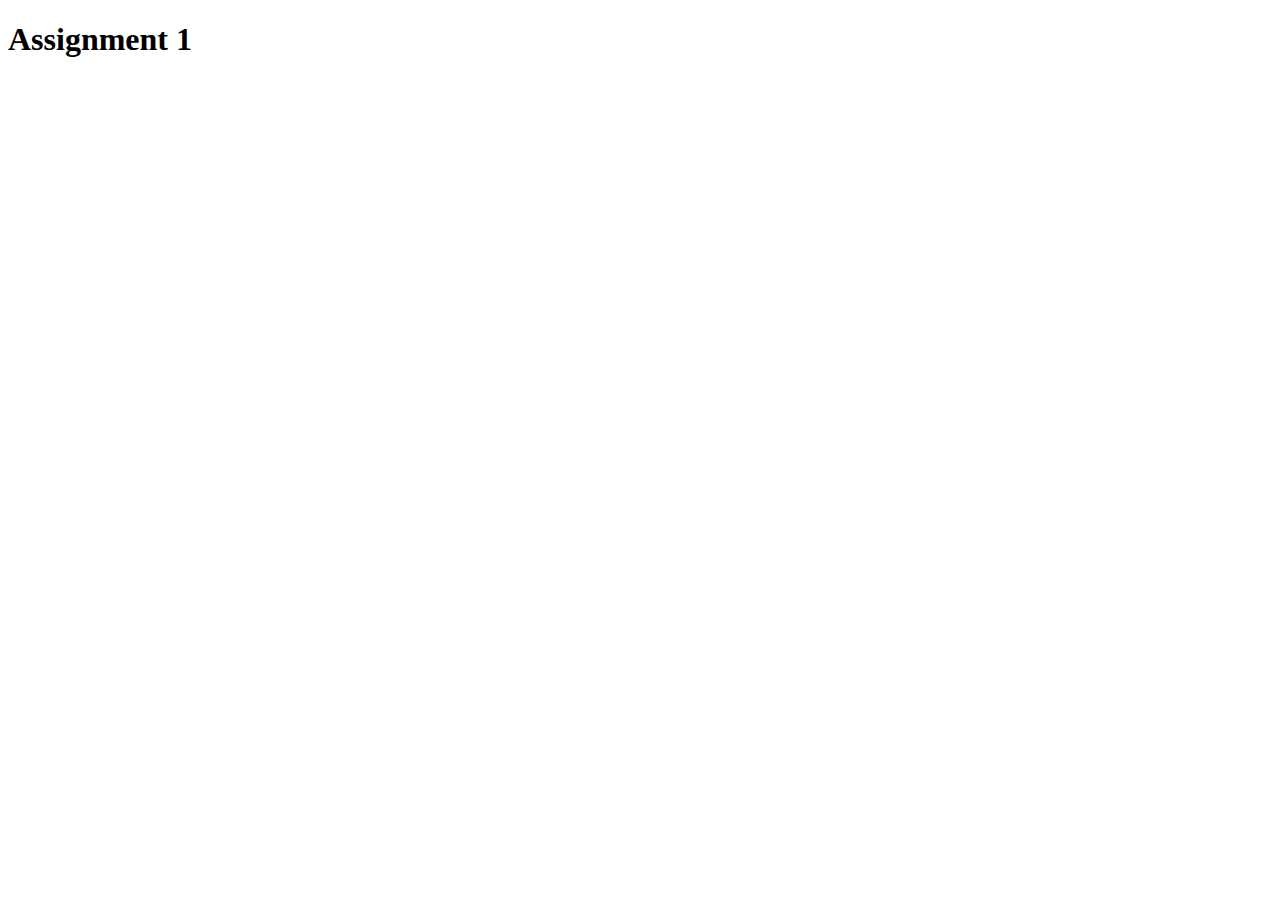
==== index.html @ 04f42774 "Create index.html" ====
<!DOCTYPE html>
<html lang="en">
<head>
    <meta charset="UTF-8">
    <meta name="viewport" content="width=device-width, initial-scale=1.0">
    <title>Assignment 1</title>
</head>
<body>
    <h1>Assignment 1</h1>
    
</body>
</html>
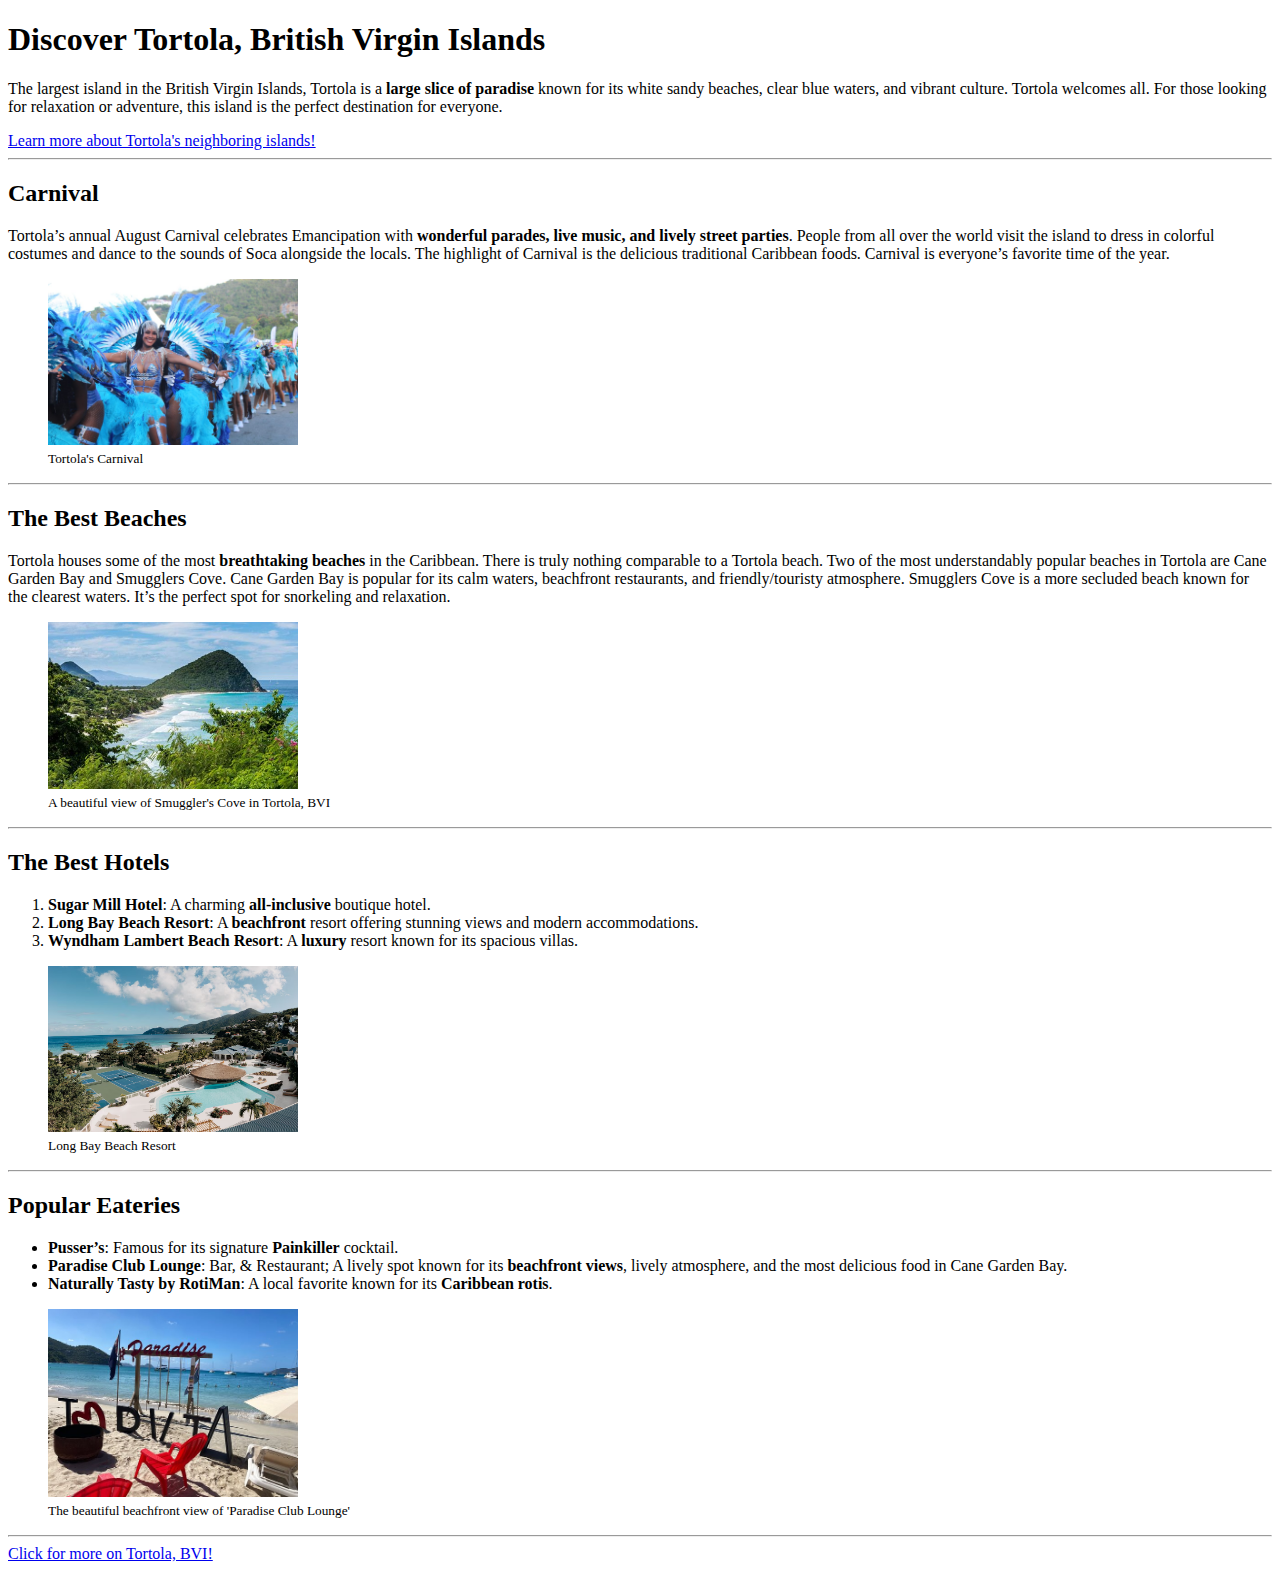
==== commit 1515ef1e: "Finished" ====
--- a/index.html
+++ b/index.html
@@ -3,10 +3,83 @@
 <head>
     <meta charset="UTF-8">
     <meta name="viewport" content="width=device-width, initial-scale=1.0">
-    <title>Assignment 1</title>
+    <title>Tortola, British Virgin Islands</title>
+    <meta name = "author" content = "Vanna Walker">
+    <meta name="description" content="Tortola, British Virgin Islands">
+    <meta name="keywords" content="Tortola, British Virgin Islands, Caribbean, travel, beaches, hotels, restaurants">
 </head>
+
 <body>
-    <h1>Assignment 1</h1>
+   <!-- This is the header  -->
+    <header>
+        <h1>Discover Tortola, British Virgin Islands</h1>
+        <p>The largest island in the British Virgin Islands, Tortola is a <b>large slice of paradise</b> known for its white sandy beaches, clear blue waters, and vibrant culture. Tortola welcomes all. For those looking for relaxation or adventure, this island is the perfect destination for everyone.</p>
+        <a href="https://bvi.gov.vg/content/our-islands-0">Learn more about Tortola's neighboring islands!</a>
+
+    </header>
+
+    <main>
+        <!-- This is the Carnival section  -->
+         <hr>
+         <section>
+            <h2>Carnival</h2>
+            <p>Tortola’s annual August Carnival celebrates Emancipation with <b>wonderful parades, live music, and lively street parties</b>. People from all over the world visit the island to dress in colorful costumes and dance to the sounds of Soca alongside the locals. The highlight of Carnival is the delicious traditional Caribbean foods. Carnival is everyone’s favorite time of the year.</p>
+            <figure>
+               <img src="images/3-Parade-2023-08-07-1024x683.jpg" alt="Tortola's Carnival" width="250">
+               <figcaption><small>Tortola's Carnival</small></figcaption>
+            </figure>
+         </section>
+         <hr>
+
+         <!-- This is the beaches section  -->
+         <section>
+            <h2>The Best Beaches</h2>
+            <p>Tortola houses some of the most <b>breathtaking beaches</b> in the Caribbean. There is truly nothing comparable to a Tortola beach. Two of the most understandably popular beaches in Tortola are Cane Garden Bay and Smugglers Cove. Cane Garden Bay is popular for its calm waters, beachfront restaurants, and friendly/touristy atmosphere. Smugglers Cove is a more secluded beach known for the clearest waters. It’s the perfect spot for snorkeling and relaxation.</p>
+            <figure>
+               <img src="images/Picture1.jpg" alt="Tortola" width="250">
+               <figcaption><small>A beautiful view of Smuggler's Cove in Tortola, BVI</small></figcaption>
+            </figure>
+         </section>
+
+         <hr>
+
+         <!-- This is the hotels section  -->
+         <section>
+            <h2>The Best Hotels</h2>
+            <ol>
+                <li><b>Sugar Mill Hotel</b>: A charming <b>all-inclusive</b> boutique hotel.</li>
+                <li><b>Long Bay Beach Resort</b>: A <b>beachfront</b> resort offering stunning views and modern accommodations.</li>
+                <li><b>Wyndham Lambert Beach Resort</b>: A <b>luxury</b> resort known for its spacious villas.</li>
+            </ol>
+            <figure>
+               <img src="images/2c1bd684.avif" alt="Long Bay Beach Resort" width="250">
+               <figcaption><small>Long Bay Beach Resort</small></figcaption>
+            </figure>
+         </section>
+
+         <hr>
+
+         <!-- This is the eateries section  -->
+         <section>
+            <h2>Popular Eateries</h2>
+            <ul>
+                <li><b>Pusser’s</b>: Famous for its signature <b>Painkiller</b> cocktail.</li>
+                <li><b>Paradise Club Lounge</b>: Bar, & Restaurant; A lively spot known for its <b>beachfront views</b>, lively atmosphere, and the most delicious food in Cane Garden Bay.</li>
+                <li><b>Naturally Tasty by RotiMan</b>: A local favorite known for its <b>Caribbean rotis</b>.</li>
+            </ul>
+            <figure>
+               <img src="images/views.jpg" alt="Paradise Club Lounge" width="250">
+               <figcaption><small>The beautiful beachfront view of 'Paradise Club Lounge'</small></figcaption>
+            </figure>
+         </section>
+
+        <hr>
+    </main>
+    
+   <!-- This is the footer  -->
+   <footer>
+      <a href="https://youtu.be/D7IwJAuPeZw?si=ULKLonIs-YhXrZK9">Click for more on Tortola, BVI!</a>
+   </footer>
     
 </body>
 </html>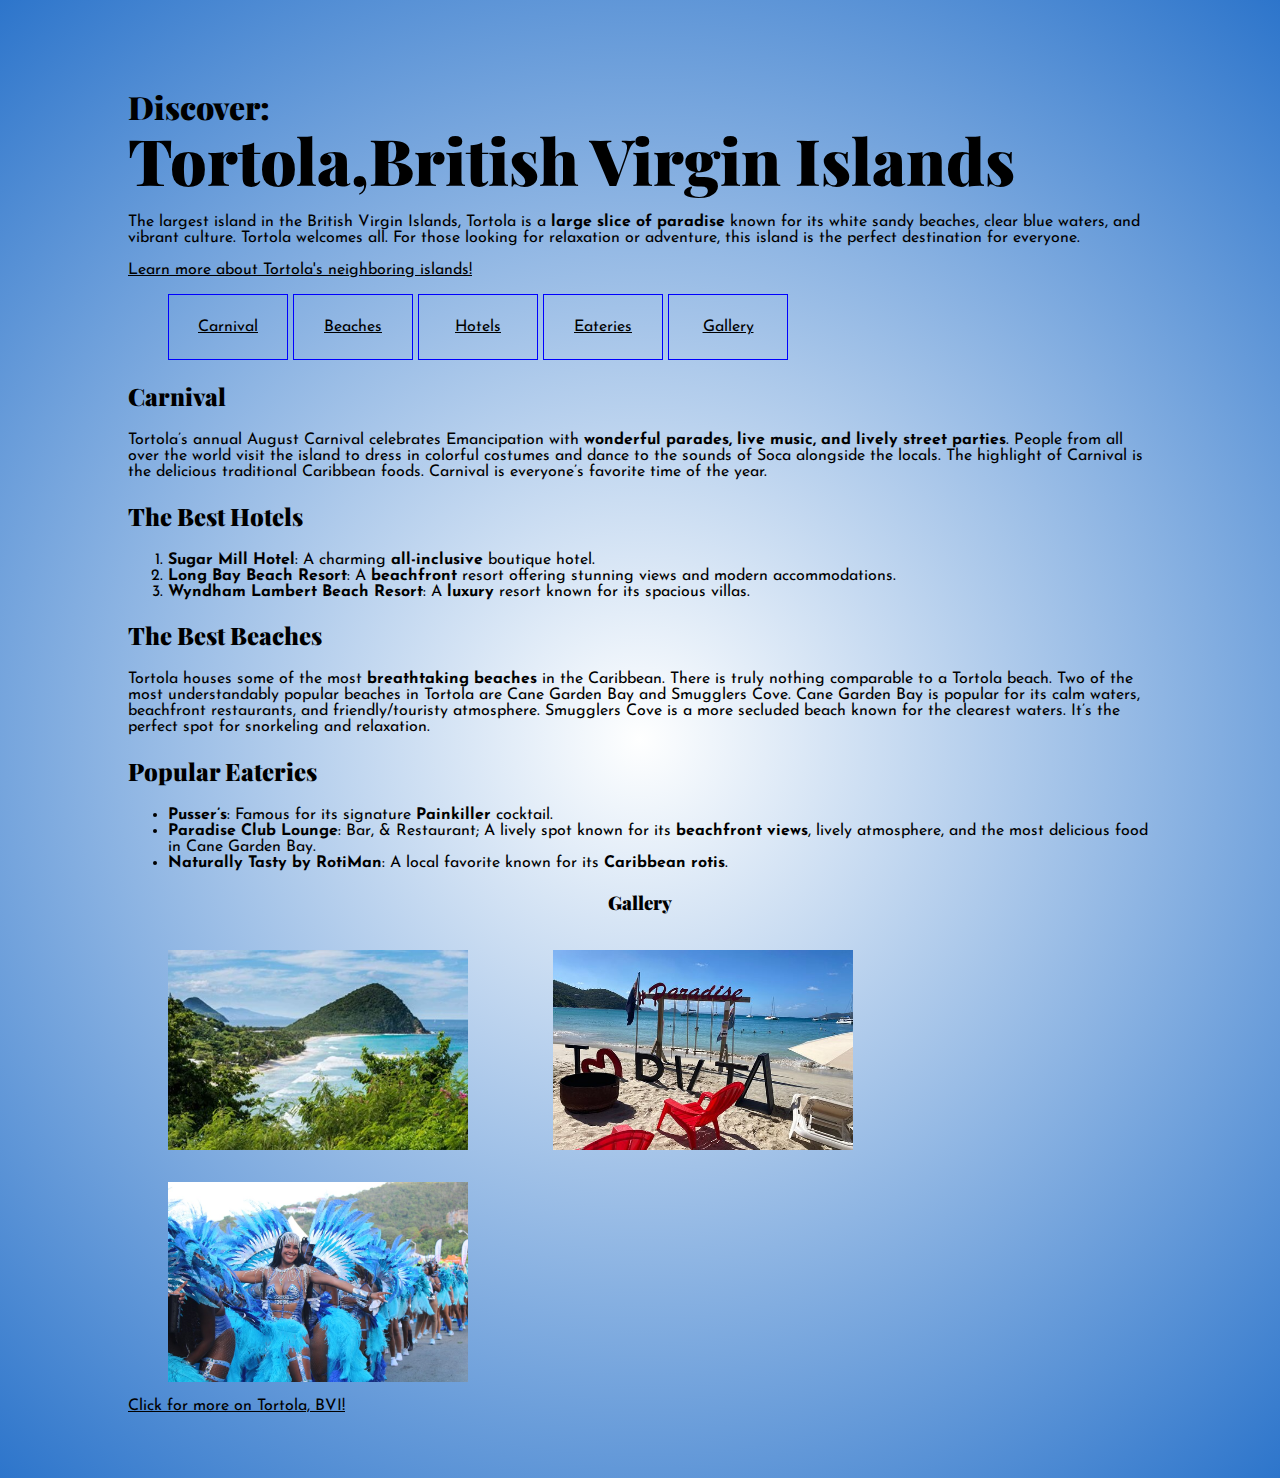
==== commit 2d01e0b5: "finished2" ====
--- a/index.html
+++ b/index.html
@@ -7,79 +7,98 @@
     <meta name = "author" content = "Vanna Walker">
     <meta name="description" content="Tortola, British Virgin Islands">
     <meta name="keywords" content="Tortola, British Virgin Islands, Caribbean, travel, beaches, hotels, restaurants">
-</head>
+    <link rel="preconnect" href="https://fonts.googleapis.com">
+<link rel="preconnect" href="https://fonts.gstatic.com" crossorigin>
+<link href="https://fonts.googleapis.com/css2?family=Montserrat:ital,wght@0,100..900;1,100..900&family=Playfair+Display:ital,wght@0,400..900;1,400..900&display=swap" rel="stylesheet">
+<link rel="preconnect" href="https://fonts.googleapis.com">
+<link rel="preconnect" href="https://fonts.gstatic.com" crossorigin>
+<link href="https://fonts.googleapis.com/css2?family=Josefin+Sans:ital,wght@0,100..700;1,100..700&display=swap" rel="stylesheet">
+
+    <link rel="stylesheet" href="tortola.css">
+   </head>
 
 <body>
+   <div class = "wrapper">
    <!-- This is the header  -->
     <header>
-        <h1>Discover Tortola, British Virgin Islands</h1>
+        <h1>Discover: <span>Tortola,British Virgin Islands</span> </h1>
         <p>The largest island in the British Virgin Islands, Tortola is a <b>large slice of paradise</b> known for its white sandy beaches, clear blue waters, and vibrant culture. Tortola welcomes all. For those looking for relaxation or adventure, this island is the perfect destination for everyone.</p>
         <a href="https://bvi.gov.vg/content/our-islands-0">Learn more about Tortola's neighboring islands!</a>
+        <nav>
+         <ul>
+         <li><a href="#carnival">Carnival</a></li>
+         <li><a href="#beaches">Beaches</a></li>
+         <li><a href="#hotels">Hotels</a></li>
+         <li><a href="#eateries">Eateries</a></li>
+         <li><a href="#gallery">Gallery</a></li>
+      </ul>
+   </nav>
 
     </header>
 
     <main>
         <!-- This is the Carnival section  -->
-         <hr>
-         <section>
+         <section id = "carnival">
             <h2>Carnival</h2>
             <p>Tortola’s annual August Carnival celebrates Emancipation with <b>wonderful parades, live music, and lively street parties</b>. People from all over the world visit the island to dress in colorful costumes and dance to the sounds of Soca alongside the locals. The highlight of Carnival is the delicious traditional Caribbean foods. Carnival is everyone’s favorite time of the year.</p>
-            <figure>
-               <img src="images/3-Parade-2023-08-07-1024x683.jpg" alt="Tortola's Carnival" width="250">
-               <figcaption><small>Tortola's Carnival</small></figcaption>
-            </figure>
-         </section>
-         <hr>
-
-         <!-- This is the beaches section  -->
-         <section>
-            <h2>The Best Beaches</h2>
-            <p>Tortola houses some of the most <b>breathtaking beaches</b> in the Caribbean. There is truly nothing comparable to a Tortola beach. Two of the most understandably popular beaches in Tortola are Cane Garden Bay and Smugglers Cove. Cane Garden Bay is popular for its calm waters, beachfront restaurants, and friendly/touristy atmosphere. Smugglers Cove is a more secluded beach known for the clearest waters. It’s the perfect spot for snorkeling and relaxation.</p>
-            <figure>
-               <img src="images/Picture1.jpg" alt="Tortola" width="250">
-               <figcaption><small>A beautiful view of Smuggler's Cove in Tortola, BVI</small></figcaption>
-            </figure>
+           
          </section>
 
-         <hr>
-
-         <!-- This is the hotels section  -->
-         <section>
+           <!-- This is the hotels section  -->
+           <section id = "hotels">
             <h2>The Best Hotels</h2>
             <ol>
                 <li><b>Sugar Mill Hotel</b>: A charming <b>all-inclusive</b> boutique hotel.</li>
                 <li><b>Long Bay Beach Resort</b>: A <b>beachfront</b> resort offering stunning views and modern accommodations.</li>
                 <li><b>Wyndham Lambert Beach Resort</b>: A <b>luxury</b> resort known for its spacious villas.</li>
             </ol>
-            <figure>
-               <img src="images/2c1bd684.avif" alt="Long Bay Beach Resort" width="250">
-               <figcaption><small>Long Bay Beach Resort</small></figcaption>
-            </figure>
+          
          </section>
 
-         <hr>
+         <!-- This is the beaches section  -->
+         <section id = "beaches">
+            <h2>The Best Beaches</h2>
+            <p>Tortola houses some of the most <b>breathtaking beaches</b> in the Caribbean. There is truly nothing comparable to a Tortola beach. Two of the most understandably popular beaches in Tortola are Cane Garden Bay and Smugglers Cove. Cane Garden Bay is popular for its calm waters, beachfront restaurants, and friendly/touristy atmosphere. Smugglers Cove is a more secluded beach known for the clearest waters. It’s the perfect spot for snorkeling and relaxation.</p>
+            
+         </section>
+
+
+       
+
+         
 
          <!-- This is the eateries section  -->
-         <section>
+         <section id = "eateries">
             <h2>Popular Eateries</h2>
             <ul>
                 <li><b>Pusser’s</b>: Famous for its signature <b>Painkiller</b> cocktail.</li>
                 <li><b>Paradise Club Lounge</b>: Bar, & Restaurant; A lively spot known for its <b>beachfront views</b>, lively atmosphere, and the most delicious food in Cane Garden Bay.</li>
                 <li><b>Naturally Tasty by RotiMan</b>: A local favorite known for its <b>Caribbean rotis</b>.</li>
             </ul>
-            <figure>
-               <img src="images/views.jpg" alt="Paradise Club Lounge" width="250">
-               <figcaption><small>The beautiful beachfront view of 'Paradise Club Lounge'</small></figcaption>
-            </figure>
          </section>
 
-        <hr>
+        <section id = "gallery">
+         <h3>Gallery</h3>
+         <figure>
+            <img src="images/Picture1.jpg" alt="Tortola" width="250">
+         </figure>
+
+         <figure>
+            <img src="images/views.jpg" alt="Paradise Club Lounge" width="250">
+         </figure>
+
+         <figure>
+            <img src="images/3-Parade-2023-08-07-1024x683.jpg" alt="Tortola's Carnival" width="250">
+         </figure>
+
+      </section>
     </main>
     
    <!-- This is the footer  -->
    <footer>
       <a href="https://youtu.be/D7IwJAuPeZw?si=ULKLonIs-YhXrZK9">Click for more on Tortola, BVI!</a>
    </footer>
+</div>
     
 </body>
 </html>--- a/tortola.css
+++ b/tortola.css
@@ -0,0 +1,108 @@
+*{
+    box-sizing: border-box;
+    border-right-color: inherit;
+
+}
+body{
+    font-family: "Josefin Sans", serif;
+  font-weight: 400;
+  font-style: normal;
+    margin: 0;
+    padding: 0;
+    /* text-align: center; */
+    
+}
+h1{
+    font-family: "Playfair Display", serif;
+    font-weight: 900;
+    font-style: normal;
+    -webkit-text-fill-color: black;
+
+    
+
+}
+h2,h4,h5,h6{
+    font-family: "Playfair Display", serif;
+  font-weight: 1000;
+  font-style: normal;
+  /* text-align: center; */
+}
+h3{
+    font-family: "Playfair Display", serif;
+    font-weight: 1000;
+    font-style: normal;
+    text-align: center;
+}
+
+
+.wrapper{
+    background: rgb(249,255,253); 
+    background: radial-gradient(circle, rgba(249,255,253,0.1190817790530847) 0%, rgba(45,117,203,1) 100%);
+    padding: 5% 10%;
+
+}
+h1 span{
+font-size: 4rem;
+display: block;
+line-height: 1;
+
+}
+nav{
+    display: block;
+    unicode-bidi: isolate;
+}
+
+nav ul{
+    list-style: none;
+}
+a{
+    color: black;
+    text-decoration: none;
+}
+a:-webkit-any-link{
+    cursor: pointer;
+    text-decoration: underline;
+}
+nav ul li{
+    display: inline-flex;
+    align-items: center;
+    justify-content: center;
+    padding: 2rem;
+    border: solid 1px blue;
+    width: 120px;
+    height: 50px;
+    text-align: center;
+}
+nav ul li:hover{
+    background-color: darkblue;
+    color: white;
+
+}
+li{
+    unicode-bidi: isolate;
+}
+nav ul li a{
+    padding: 2rem;
+}
+nav ul li a:hover{
+    color: white;
+}
+ul{
+    display: block;
+    margin-block-start: 1em;
+    margin-block-end: 1em;
+    margin-inline-start: 0px;
+    margin-inline-end: 0px;
+    padding-inline-start: 40px;
+    unicode-bidi: isolate;
+}
+#gallery img{
+    width: 100%;
+    height: 100%;
+}
+
+#gallery figure{
+    width: 300px;
+    height: 200px;
+    display: inline-block;
+}
